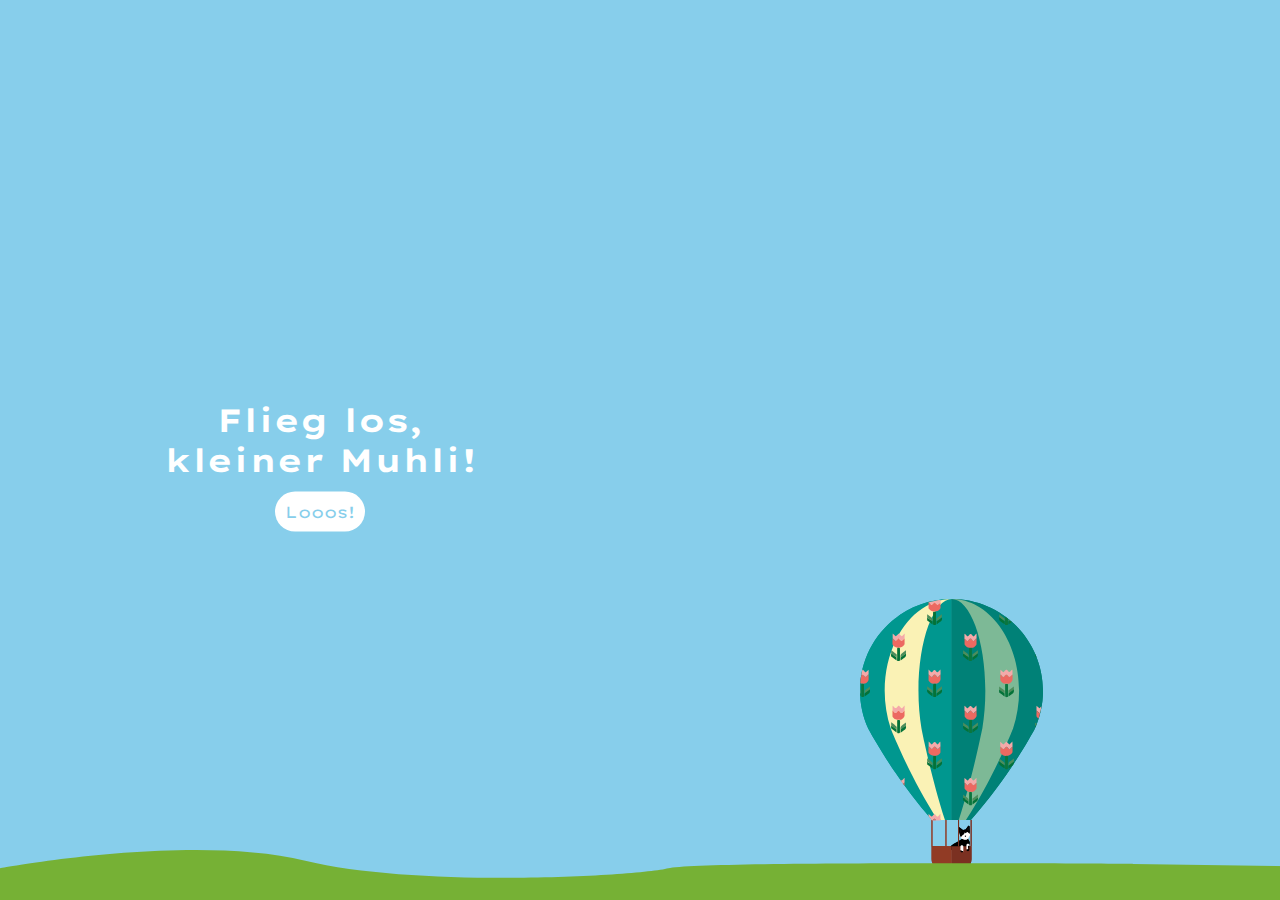
==== rocket.html @ 247e4f4b "Crash on click" ====
<!DOCTYPE html>
<html>
<head>
	<title>Flieg los, kleiner Muhli!</title>
	<link rel="stylesheet" type="text/css" href="css/rocket.css">
	<script type="text/javascript" src="js/rocket.js"></script>
	<link rel="preconnect" href="https://fonts.gstatic.com">
	<link href="https://fonts.googleapis.com/css2?family=Lexend+Mega&display=swap" rel="stylesheet">

</head>
<body class="body-state1">
	<div class="left">
		<div class="state1"> 
			<h1>Flieg los, kleiner Muhli!</h1>
			<a href="#" class="button" onclick="changeState(2)">Looos!</a>
		</div>
		<div class="state2"> 
			<h1 id="countdown">10</h1>
			<a href="#" class="button" onclick="changeState(1);">Abbrechen!</a>
		</div>
		<div class="state3"> 
			<h1>Huuuuiii</h1>
			<a href="#" class="button" onclick="changeState(1);">Jaaa, nochmaaaal</a>
		</div>
		<div class="state4"> 
			<h1>Supi!!!</h1>
			<a href="#" class="button" onclick="changeState(1);">Jaaa, nochmaaaal</a>
		</div>
		<div class="state5"> 
			<h1>Oh Nein!</h1>
			<a href="#" class="button" onclick="changeState(1);">Reparieren</a>
		</div>
	</div>


	<div class="right">
		<a href="#" class="rocket" id="click" onclick="changeState(5)"></a>
		<div class="rocket" id="rocket"></div>
		<div class="meow" id="meow"></div>
	</div>	

	<div class="ground"></div>


</body>
</html>
---- css/rocket.css ----
.left{
	background-color: #87CEEB;
	position: fixed;
	width: 50%;
	height: 100%;
	top: 0;
	left: 0;
}

.right{
	background-color: #87CEEB;
	position: fixed;
	width: 50%;
	height: 100%;
	top: 0;
	right: 0;
}

.rocket{
	position: absolute;
	left: 50%;
	bottom: 30px;
	width: 183.1px;
	height: 270.7px;
	background: url('../img/muhlifliegtlos1.svg') no-repeat 0 0;
	transition: bottom 15000ms;
	margin-left: -100px;
	visibility: visible;
}

body.body-state1 .rocket{
	transition: none;
}

/*rocket bg image*/

body.body-state2 .rocket{
	background-image: url('../img/muhlifliegtlos1.svg');
}

body.body-state3 .rocket,
body.body-state4 .rocket{
	background-image: url('../img/muhlifliegtlos2.svg');
}

body.body-state5 .rocket{
	background-image: url('../img/bumm.svg');
}


body.body-state3 .rocket,
body.body-state4 .rocket{
	bottom: 2000px;
}

.ground{
	position: absolute;
	bottom: 0;
	left: 0;
	width: 4000px;
	height: 50px;
	background: url('../img/ground.svg') no-repeat;
}

.meow{
	position: absolute;
	bottom: 100px;
	left: 50%;
	margin-left: -233px;
	background: url('../img/meow.png') no-repeat 0 0;
	height: 210px;
	width: 210px;
	display: none;
}

.meow.show {
	display: block;
}

.state1,
.state2,
.state3,
.state4,
.state5{
	display: none;
}

body.body-state1 .state1{display: block;}
body.body-state2 .state2{display: block;}
body.body-state3 .state3{display: block;}
body.body-state4 .state4{display: block;}
body.body-state5 .state5{display: block;}

.state1,
.state2,
.state3,
.state4,
.state5{
color: white;
font-family: 'Lexend Mega', sans-serif;
text-align: center;
margin: 0;
position: absolute;
top: 50%;
left: 50%;
transform: translate(-50%, -50%);
}

a.button{
text-align: center;
background-color: white;
border-radius: 20px;
padding: 10px;
color: #87CEEB;
text-decoration: none;
}


}
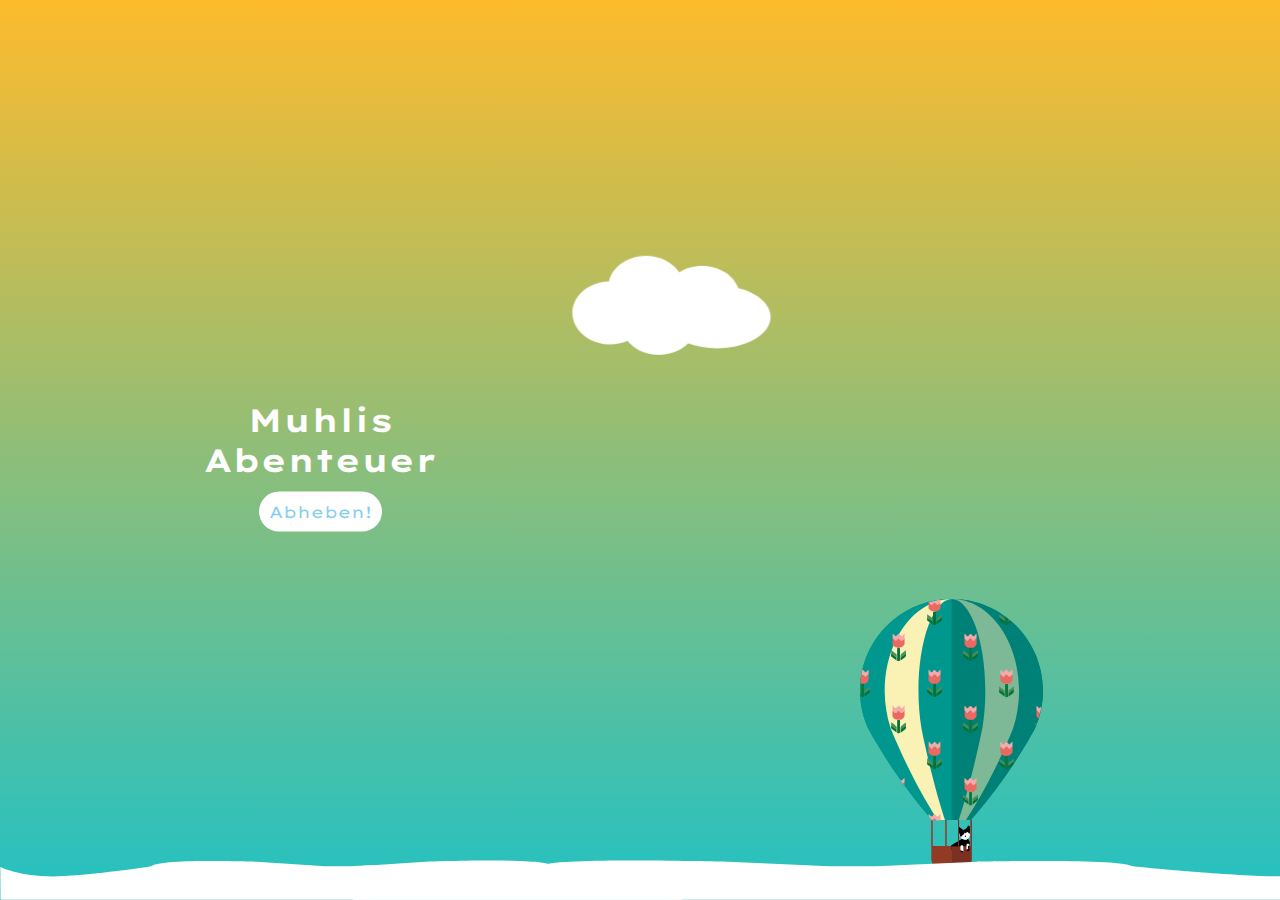
==== commit 3109e3a8: "New Background-gradient" ====
--- a/rocket.html
+++ b/rocket.html
@@ -11,8 +11,8 @@
 <body class="body-state1">
 	<div class="left">
 		<div class="state1"> 
-			<h1>Flieg los, kleiner Muhli!</h1>
-			<a href="#" class="button" onclick="changeState(2)">Looos!</a>
+			<h1>Muhlis Abenteuer</h1>
+			<a href="#" class="button" onclick="changeState(2)">Abheben!</a>
 		</div>
 		<div class="state2"> 
 			<h1 id="countdown">10</h1>
@@ -39,6 +39,9 @@
 		<div class="meow" id="meow"></div>
 	</div>	
 
+	<div class="cloud1"></div>
+	<div class="cloud2"></div>
+	<div class="cloud3"></div>
 	<div class="ground"></div>
 
 
--- a/css/rocket.css
+++ b/css/rocket.css
@@ -1,6 +1,11 @@
+body {
+
+}
+
 
 .left{
-	background-color: #87CEEB;
+	background: rgb(34,193,195);
+	background: linear-gradient(0deg, rgba(34,193,195,1) 0%, rgba(253,187,45,1) 100%);
 	position: fixed;
 	width: 50%;
 	height: 100%;
@@ -9,7 +14,8 @@
 }
 
 .right{
-	background-color: #87CEEB;
+	background: rgb(34,193,195);
+	background: linear-gradient(0deg, rgba(34,193,195,1) 0%, rgba(253,187,45,1) 100%);
 	position: fixed;
 	width: 50%;
 	height: 100%;
@@ -59,8 +65,77 @@
 	bottom: 0;
 	left: 0;
 	width: 4000px;
-	height: 50px;
+	height: 40px;
 	background: url('../img/ground.svg') no-repeat;
+}
+
+.cloud1 {
+	width: 119.0458px;
+	height: 70.891px;
+	position: absolute;
+	top: 10%;
+	background: url('../img/cloud1.svg') no-repeat 0 0;
+	left: -200px;
+	animation-name: cloud1;
+	animation-duration: 60s;
+	transform: scale(1.5);
+	animation-iteration-count: 5;
+}
+
+@keyframes cloud1 {
+	from {left: -200px;}
+	to {left:3000px;}
+}
+
+.cloud2 {
+	width: 143px;
+	height: 70.9px;
+	position: absolute;
+	top: 30%;
+	background: url('../img/cloud2.svg') no-repeat 0 0;
+	left: -300px;
+	animation-name: cloud2;
+	animation-duration: 85s;
+	transform: scale(2);
+	animation-iteration-count: 5;
+	animation-delay: 2s;
+}
+
+@keyframes cloud2 {
+	from {left: -300px;}
+	to {left:3000px;}
+}
+
+.cloud3 {
+	width: 143px;
+	height: 70.9px;
+	position: absolute;
+	top: 30%;
+	background: url('../img/cloud3.svg') no-repeat 0 0;
+	left: 600px;
+	animation-name: cloud3;
+	animation-duration: 60s;
+	transform: scale(1.4);
+}
+
+@keyframes cloud3 {
+	from {left: 600px;}
+	to {left:3000px;}
+}
+
+.sun {
+	width: 100px;
+	height: 100px;
+	position: absolute;
+	bottom: -100px;
+	background: url('../img/sun.svg') no-repeat 0 0;
+	right: 20%;
+	animation-name: sun;
+	animation-duration: 85s;
+}
+
+@keyframes sun {
+
 }
 
 .meow{
@@ -73,6 +148,8 @@
 	width: 210px;
 	display: none;
 }
+
+
 
 .meow.show {
 	display: block;
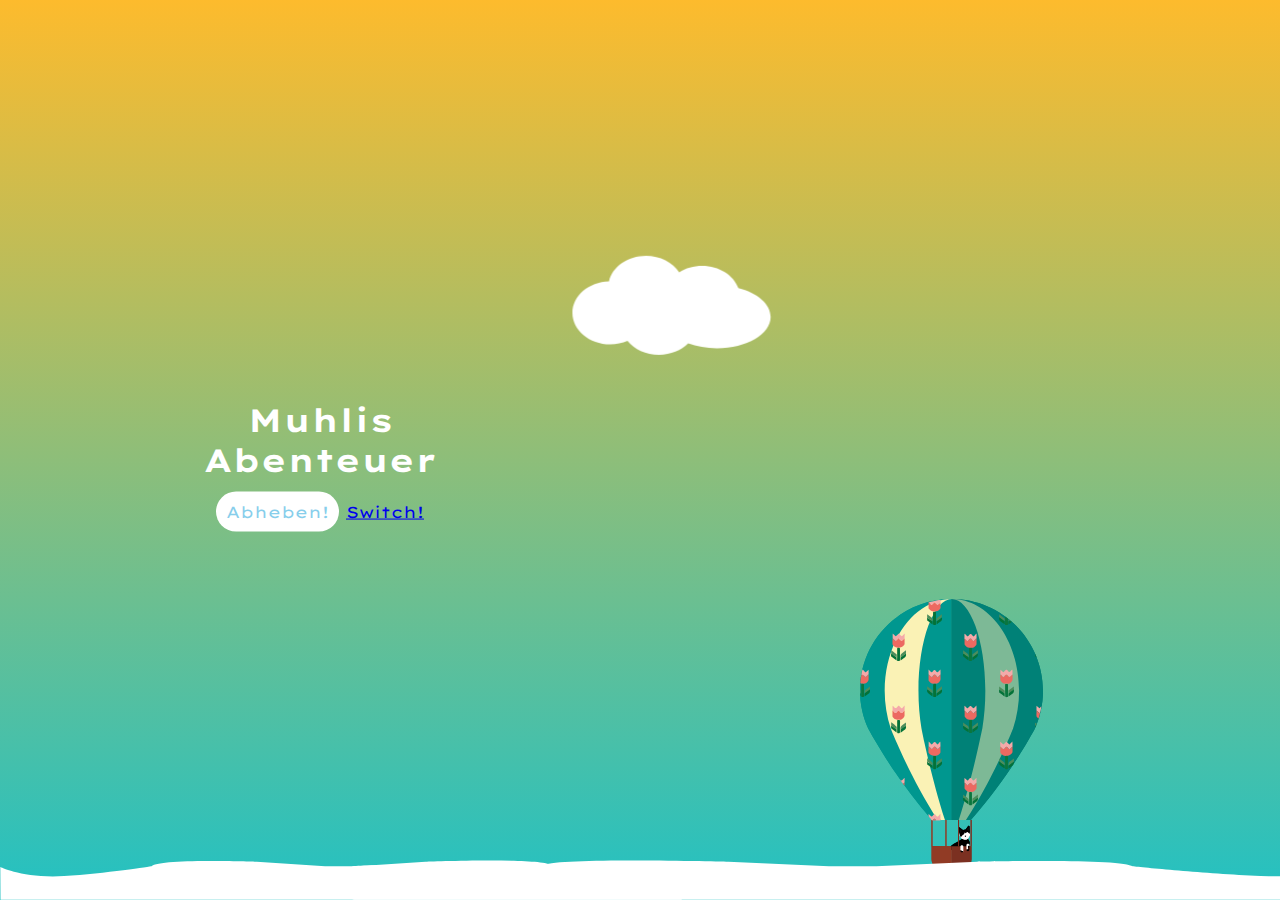
==== commit 76d943aa: "added toggle button and toggle js" ====
--- a/rocket.html
+++ b/rocket.html
@@ -13,22 +13,27 @@
 		<div class="state1"> 
 			<h1>Muhlis Abenteuer</h1>
 			<a href="#" class="button" onclick="changeState(2)">Abheben!</a>
+			<a href="#" class="toggle">Switch!</a>
 		</div>
 		<div class="state2"> 
 			<h1 id="countdown">10</h1>
 			<a href="#" class="button" onclick="changeState(1);">Abbrechen!</a>
+			<a href="#" class="toggle">Switch!</a>
 		</div>
 		<div class="state3"> 
 			<h1>Huuuuiii</h1>
 			<a href="#" class="button" onclick="changeState(1);">Jaaa, nochmaaaal</a>
+			<a href="#" class="toggle">Switch!</a>
 		</div>
 		<div class="state4"> 
 			<h1>Supi!!!</h1>
 			<a href="#" class="button" onclick="changeState(1);">Jaaa, nochmaaaal</a>
+			<a href="#" class="toggle">Switch!</a>
 		</div>
 		<div class="state5"> 
 			<h1>Oh Nein!</h1>
 			<a href="#" class="button" onclick="changeState(1);">Reparieren</a>
+			<a href="#" class="toggle">Switch!</a>
 		</div>
 	</div>
 
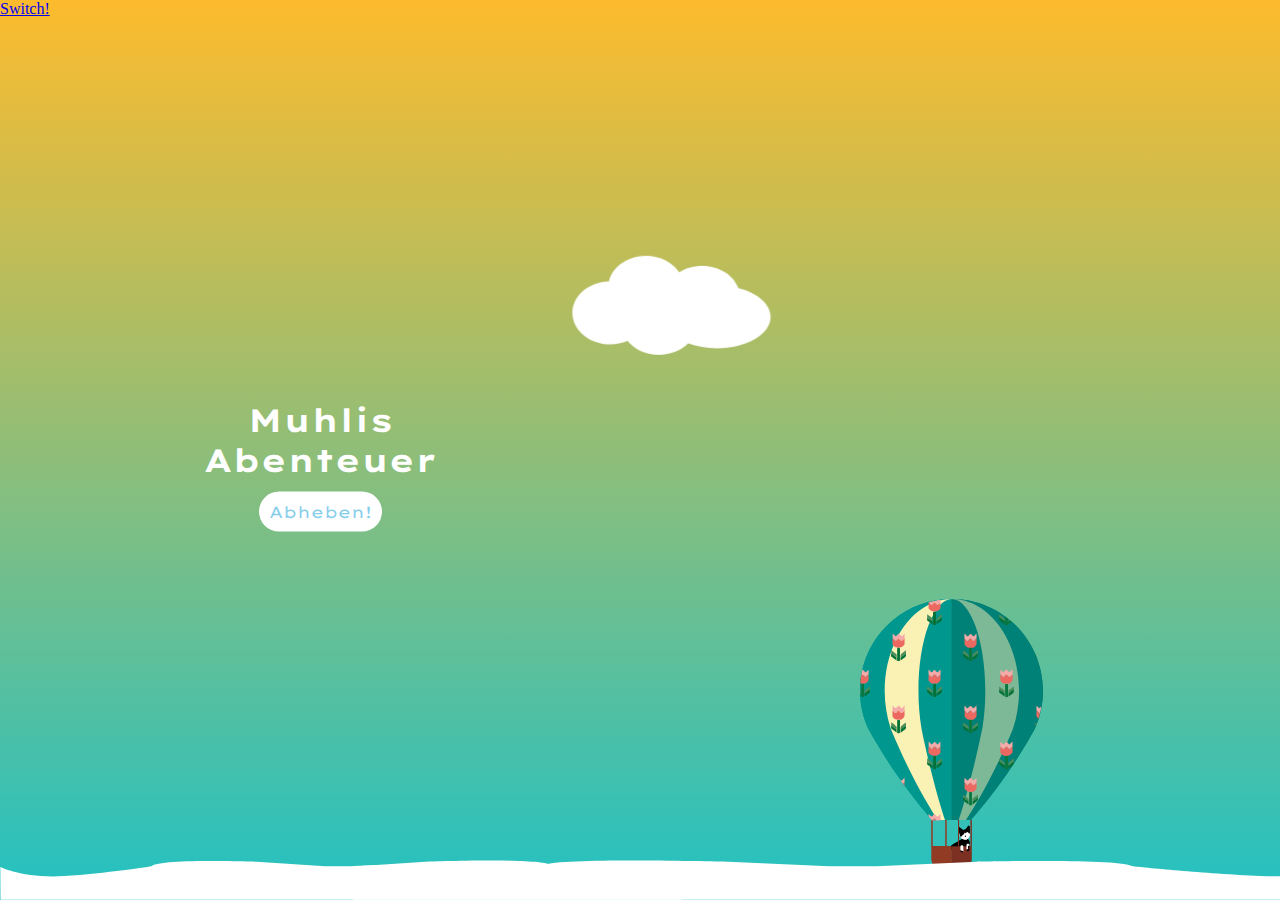
==== commit c11a4115: "addes onklick and linked js" ====
--- a/rocket.html
+++ b/rocket.html
@@ -4,36 +4,39 @@
 	<title>Flieg los, kleiner Muhli!</title>
 	<link rel="stylesheet" type="text/css" href="css/rocket.css">
 	<script type="text/javascript" src="js/rocket.js"></script>
+	<script type="text/javascript" src="js/toggle.js"></script>
 	<link rel="preconnect" href="https://fonts.gstatic.com">
 	<link href="https://fonts.googleapis.com/css2?family=Lexend+Mega&display=swap" rel="stylesheet">
 
 </head>
 <body class="body-state1">
+
 	<div class="left">
+		<a href="#" class="toggle" onclick='toggle()'>Switch!</a>
 		<div class="state1"> 
 			<h1>Muhlis Abenteuer</h1>
 			<a href="#" class="button" onclick="changeState(2)">Abheben!</a>
-			<a href="#" class="toggle">Switch!</a>
+			
 		</div>
 		<div class="state2"> 
 			<h1 id="countdown">10</h1>
 			<a href="#" class="button" onclick="changeState(1);">Abbrechen!</a>
-			<a href="#" class="toggle">Switch!</a>
+	
 		</div>
 		<div class="state3"> 
 			<h1>Huuuuiii</h1>
 			<a href="#" class="button" onclick="changeState(1);">Jaaa, nochmaaaal</a>
-			<a href="#" class="toggle">Switch!</a>
+
 		</div>
 		<div class="state4"> 
 			<h1>Supi!!!</h1>
 			<a href="#" class="button" onclick="changeState(1);">Jaaa, nochmaaaal</a>
-			<a href="#" class="toggle">Switch!</a>
+
 		</div>
 		<div class="state5"> 
 			<h1>Oh Nein!</h1>
 			<a href="#" class="button" onclick="changeState(1);">Reparieren</a>
-			<a href="#" class="toggle">Switch!</a>
+
 		</div>
 	</div>
 
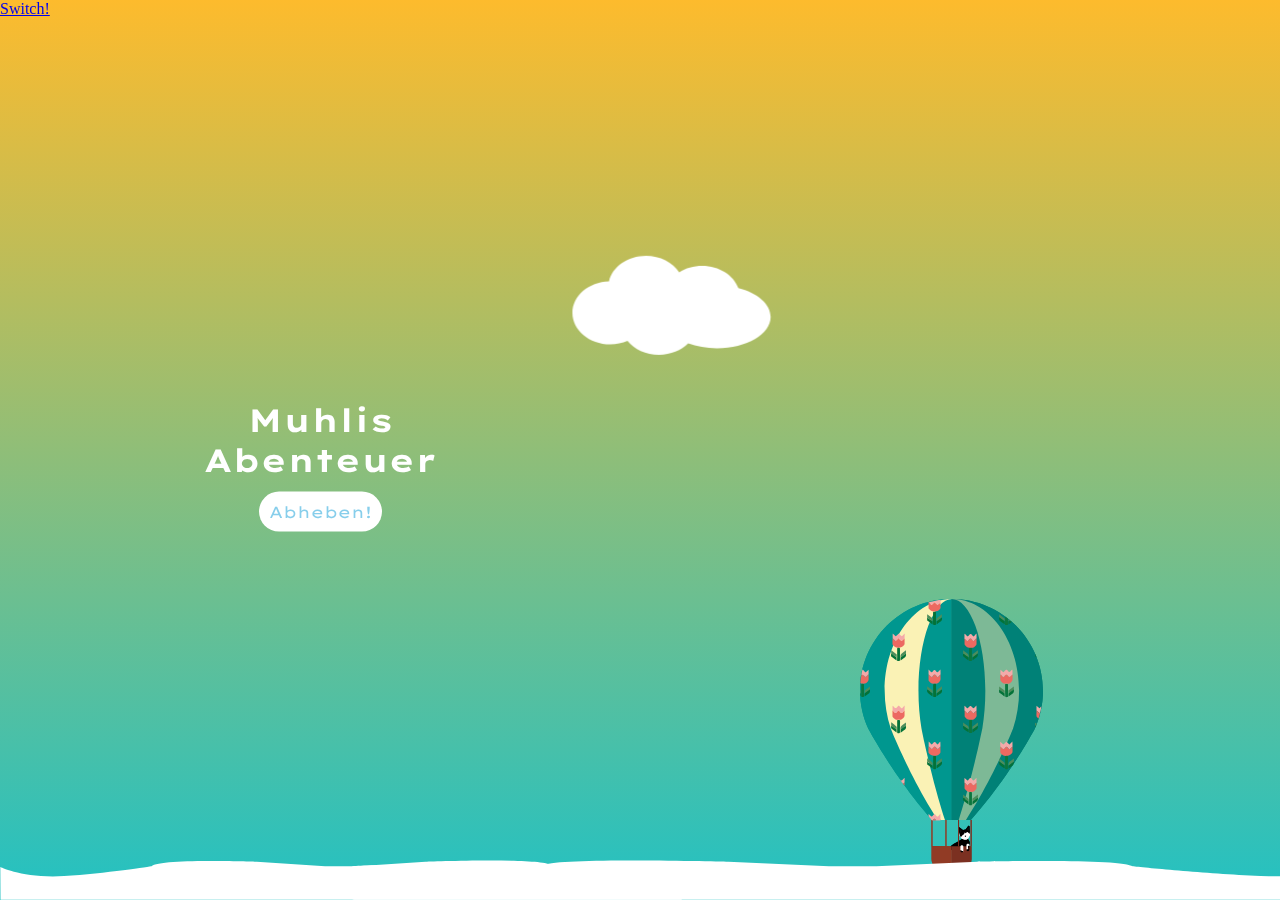
==== commit 1472e9bb: "added night bg" ====
--- a/rocket.html
+++ b/rocket.html
@@ -11,8 +11,9 @@
 </head>
 <body class="body-state1">
 
-	<div class="left">
-		<a href="#" class="toggle" onclick='toggle()'>Switch!</a>
+	<div id="left">
+
+		<a href="#" class="toggle" onclick='toggle.toggle()'>Switch!</a>
 		<div class="state1"> 
 			<h1>Muhlis Abenteuer</h1>
 			<a href="#" class="button" onclick="changeState(2)">Abheben!</a>
@@ -25,23 +26,23 @@
 		</div>
 		<div class="state3"> 
 			<h1>Huuuuiii</h1>
-			<a href="#" class="button" onclick="changeState(1);">Jaaa, nochmaaaal</a>
+			<a href="#" class="button" onclick="changeState(1);">Nochmal!</a>
 
 		</div>
 		<div class="state4"> 
 			<h1>Supi!!!</h1>
-			<a href="#" class="button" onclick="changeState(1);">Jaaa, nochmaaaal</a>
+			<a href="#" class="button" onclick="changeState(1);">Nochmal!</a>
 
 		</div>
 		<div class="state5"> 
 			<h1>Oh Nein!</h1>
-			<a href="#" class="button" onclick="changeState(1);">Reparieren</a>
+			<a href="#" class="button" onclick="changeState(1);">Reparieren!</a>
 
 		</div>
 	</div>
 
 
-	<div class="right">
+	<div id="right">
 		<a href="#" class="rocket" id="click" onclick="changeState(5)"></a>
 		<div class="rocket" id="rocket"></div>
 		<div class="meow" id="meow"></div>
--- a/css/rocket.css
+++ b/css/rocket.css
@@ -1,11 +1,15 @@
+html {
+    height: 100%;
+}
 body {
-
-}
-
-
-.left{
-	background: rgb(34,193,195);
+    height: 100%;
+    margin: 0;
 	background: linear-gradient(0deg, rgba(34,193,195,1) 0%, rgba(253,187,45,1) 100%);
+}  
+
+
+
+#left{
 	position: fixed;
 	width: 50%;
 	height: 100%;
@@ -13,9 +17,7 @@
 	left: 0;
 }
 
-.right{
-	background: rgb(34,193,195);
-	background: linear-gradient(0deg, rgba(34,193,195,1) 0%, rgba(253,187,45,1) 100%);
+#right{
 	position: fixed;
 	width: 50%;
 	height: 100%;
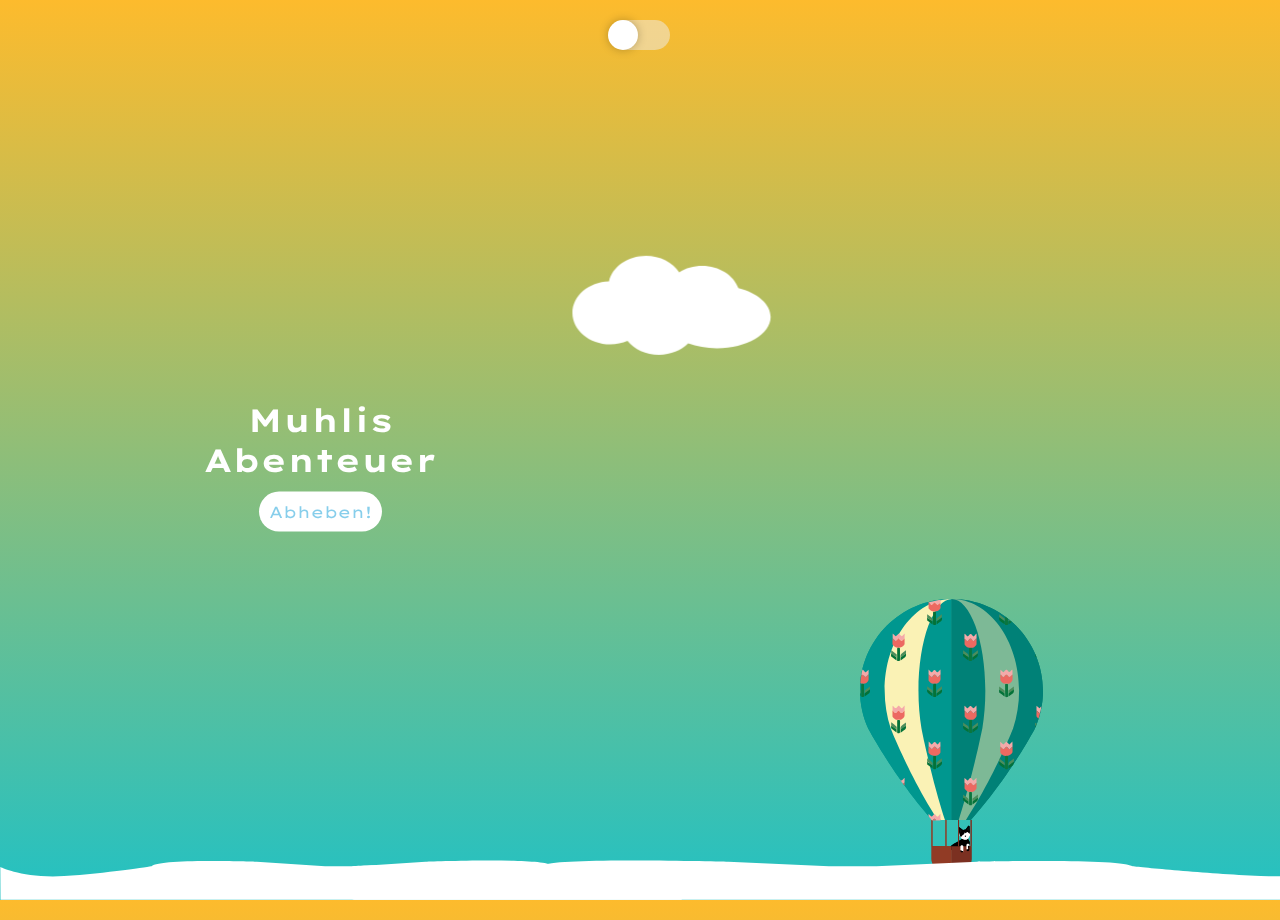
==== commit 5df83a94: "Made toggle button design" ====
--- a/rocket.html
+++ b/rocket.html
@@ -10,10 +10,14 @@
 
 </head>
 <body class="body-state1">
+	<button class="toggle"  onclick="toggle.toggle()">
+	 <div id="ball"></div>
+	</button>
+	
 
 	<div id="left">
 
-		<a href="#" class="toggle" onclick='toggle.toggle()'>Switch!</a>
+		
 		<div class="state1"> 
 			<h1>Muhlis Abenteuer</h1>
 			<a href="#" class="button" onclick="changeState(2)">Abheben!</a>
--- a/css/rocket.css
+++ b/css/rocket.css
@@ -7,7 +7,32 @@
 	background: linear-gradient(0deg, rgba(34,193,195,1) 0%, rgba(253,187,45,1) 100%);
 }  
 
-
+.toggle {
+    width: 60px;
+    height: 30px;
+    border-radius: 20px;
+	position: relative;
+    display: block;
+    cursor: pointer;
+	margin-left: auto;
+	margin-right: auto;
+	margin-top: 20px;
+	border: 0px;
+	background-color: rgba(238, 238, 238,0.5);
+	z-index: 1;
+	outline: none;
+}
+
+#ball {
+	height: 30px;
+    width: 30px;
+	margin-top: -1px;
+	background-color: #fff;
+    box-shadow: 0 0 10px rgba(0, 0, 0, 0.25);
+    border-radius: 100%;
+    transition: 0.5s;
+	transform: translateX(-8px);
+}
 
 #left{
 	position: fixed;
@@ -125,21 +150,6 @@
 	to {left:3000px;}
 }
 
-.sun {
-	width: 100px;
-	height: 100px;
-	position: absolute;
-	bottom: -100px;
-	background: url('../img/sun.svg') no-repeat 0 0;
-	right: 20%;
-	animation-name: sun;
-	animation-duration: 85s;
-}
-
-@keyframes sun {
-
-}
-
 .meow{
 	position: absolute;
 	bottom: 100px;
@@ -150,8 +160,6 @@
 	width: 210px;
 	display: none;
 }
-
-
 
 .meow.show {
 	display: block;
